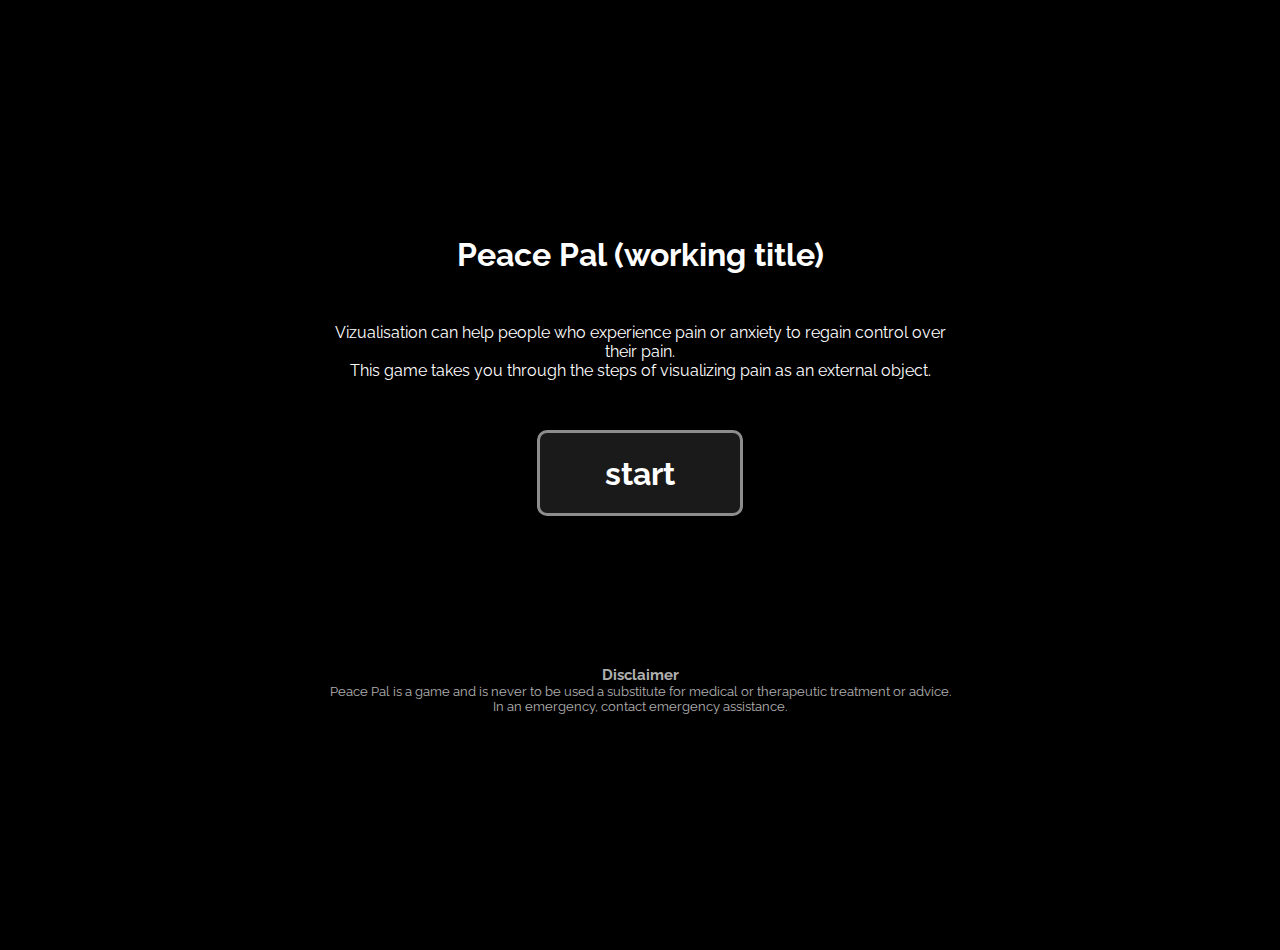
==== index.html @ 53ffc644 "complete first draft styling of landing page, click animation not yet fixed on start button" ====
<!DOCTYPE html>
<html lang="en">
  <head>
    <meta charset="UTF-8" />
    <meta name="viewport" content="width=device-width, initial-scale=1.0" />
    <meta http-equiv="X-UA-Compatible" content="ie=edge" />
    <title>Peace Pal (Working Title)</title>
    <script src="p5/p5.js"></script>
    <script src="p5/p5.min.js"></script>
    <link rel="stylesheet" href="style.css" />
  </head>
  <body>
    <!-- <script src="constants.js"></script> -->
    <!-- <script src="main.js"></script> -->
    <div class="landing">
      <h1>Peace Pal (working title)</h1>
      <div class="intro">
        <p>
          Vizualisation can help people who experience pain or anxiety to regain
          control over their pain.
        </p>
        <p>
          This game takes you through the steps of visualizing pain as an
          external object.
        </p>
        <!-- onclick="setTimeout(start(), 1000)" -->
        <!-- start button not aligning correctly -->
        <div id="start-btn">
          start
        </div>
      </div>
      <div class="disclaimer">
        <h3>Disclaimer</h3>
        <p>
          Peace Pal is a game and is never to be used a substitute for medical
          or therapeutic treatment or advice.
        </p>
        <p>In an emergency, contact emergency assistance.</p>
      </div>
    </div>
  </body>
</html>
---- style.css ----
/*
colors
*/

@import url("https://fonts.googleapis.com/css?family=Raleway:400,700&display=swap");
* {
  margin: 0;
  padding: 0;
}

body {
  font-family: "Raleway", sans-serif;
  font-size: 16px;
  text-align: center;
  display: flex;
  align-items: center;
  justify-content: center; /*not centering when main.js is sourced*/
  height: 100vh;
  background-color: black;
  color: white;
}

.landing {
  display: flex;
  flex-direction: column;
  align-items: center;
  justify-content: center;
  width: 100%;
  height: 100%;
  background-image: url("https://images.unsplash.com/photo-1507275016429-544fc0875edd?ixlib=rb-1.2.1&auto=format&fit=crop&w=1349&q=80"); /*image not showing anymore*/
  background-size: cover; /*not covering?!*/
  background-position: center;
  padding-top: 100px;
}

.landing div {
  width: 50%;
  margin: 50px;
  display: flex;
  flex-direction: column;
  align-items: center;
  justify-content: center;
}

#start-btn {
  display: flex;
  flex-direction: column;
  align-items: center;
  justify-content: center;
  font-weight: bold;
  height: 80px;
  width: 200px;
  font-size: 2rem;
  background-color: rgba(255, 255, 255, 0.1);
  border: 3px solid rgba(255, 255, 255, 0.5);
  border-radius: 10px;
}

#start-btn:hover {
  background-color: rgba(255, 255, 255, 0.2);
}

#start-btn:active {
  animation-name: start-btn-click;
  animation-duration: 200ms;
}

#start-btn:active:after {
  background-color: rgba(255, 255, 255, 0.1);
  transition: all 200ms;
}

.disclaimer {
  justify-self: flex-end;
  color: rgba(255, 255, 255, 0.7);
  font-size: 0.8rem;
}

@keyframes start-btn-click {
  100% {
    background-color: rgba(255, 255, 255, 0.3);
  }
}
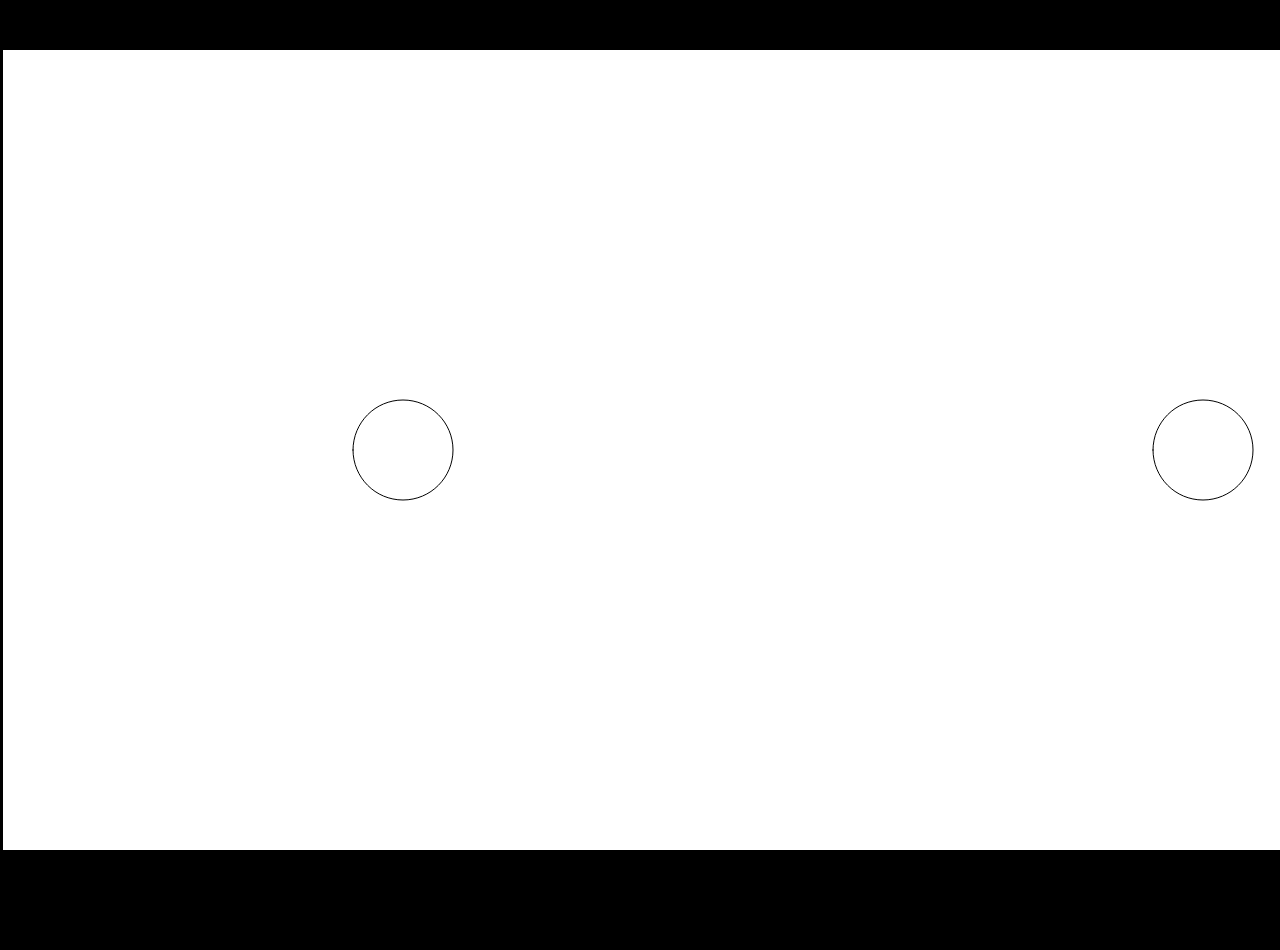
==== commit 563645b7: "begin coding canvas, game, ball setup" ====
--- a/index.html
+++ b/index.html
@@ -10,8 +10,11 @@
     <link rel="stylesheet" href="style.css" />
   </head>
   <body>
-    <!-- <script src="constants.js"></script> -->
-    <!-- <script src="main.js"></script> -->
+    <script src="constants.js"></script>
+    <script src="ball.js"></script>
+    <script src="game.js"></script>
+    <script src="main.js"></script>
+    <!-- when main.js is linked, alignment shifts and the landing div takes up only ca 80% and is justified left ?! -->
     <div class="landing">
       <h1>Peace Pal (working title)</h1>
       <div class="intro">
@@ -23,11 +26,13 @@
           This game takes you through the steps of visualizing pain as an
           external object.
         </p>
-        <!-- onclick="setTimeout(start(), 1000)" -->
-        <!-- start button not aligning correctly -->
-        <div id="start-btn">
+        <!-- no delay for onclick -->
+        <div id="start-btn" onclick="setTimeout(start(), 1000)">
           start
         </div>
+      </div>
+      <div class="links">
+        Add github etc. links here laterrrr
       </div>
       <div class="disclaimer">
         <h3>Disclaimer</h3>
@@ -38,5 +43,6 @@
         <p>In an emergency, contact emergency assistance.</p>
       </div>
     </div>
+    <div class="canvas"></div>
   </body>
 </html>
--- a/style.css
+++ b/style.css
@@ -1,16 +1,17 @@
 /*
-colors
+colors in constanst.js
 */
 
-@import url("https://fonts.googleapis.com/css?family=Raleway:400,700&display=swap");
+@import url("https://fonts.googleapis.com/css?family=Lato:400,400i,700,700i&display=swap");
+
 * {
   margin: 0;
   padding: 0;
 }
 
 body {
-  font-family: "Raleway", sans-serif;
-  font-size: 16px;
+  font-family: "Lato", sans-serif;
+  font-size: 18px;
   text-align: center;
   display: flex;
   align-items: center;
@@ -35,11 +36,15 @@
 
 .landing div {
   width: 50%;
-  margin: 50px;
+  margin: 30px;
   display: flex;
   flex-direction: column;
   align-items: center;
   justify-content: center;
+}
+
+.intro > p {
+  margin: 10px 0;
 }
 
 #start-btn {
@@ -60,17 +65,15 @@
   background-color: rgba(255, 255, 255, 0.2);
 }
 
+/*how to keep color transition going after click is released?? */
 #start-btn:active {
-  animation-name: start-btn-click;
-  animation-duration: 200ms;
-}
-
-#start-btn:active:after {
-  background-color: rgba(255, 255, 255, 0.1);
-  transition: all 200ms;
+  background-color: rgba(255, 255, 255, 0.4);
+  animation-duration: 100ms;
 }
 
 .disclaimer {
+  display: flex;
+  align-items: flex-end;
   justify-self: flex-end;
   color: rgba(255, 255, 255, 0.7);
   font-size: 0.8rem;
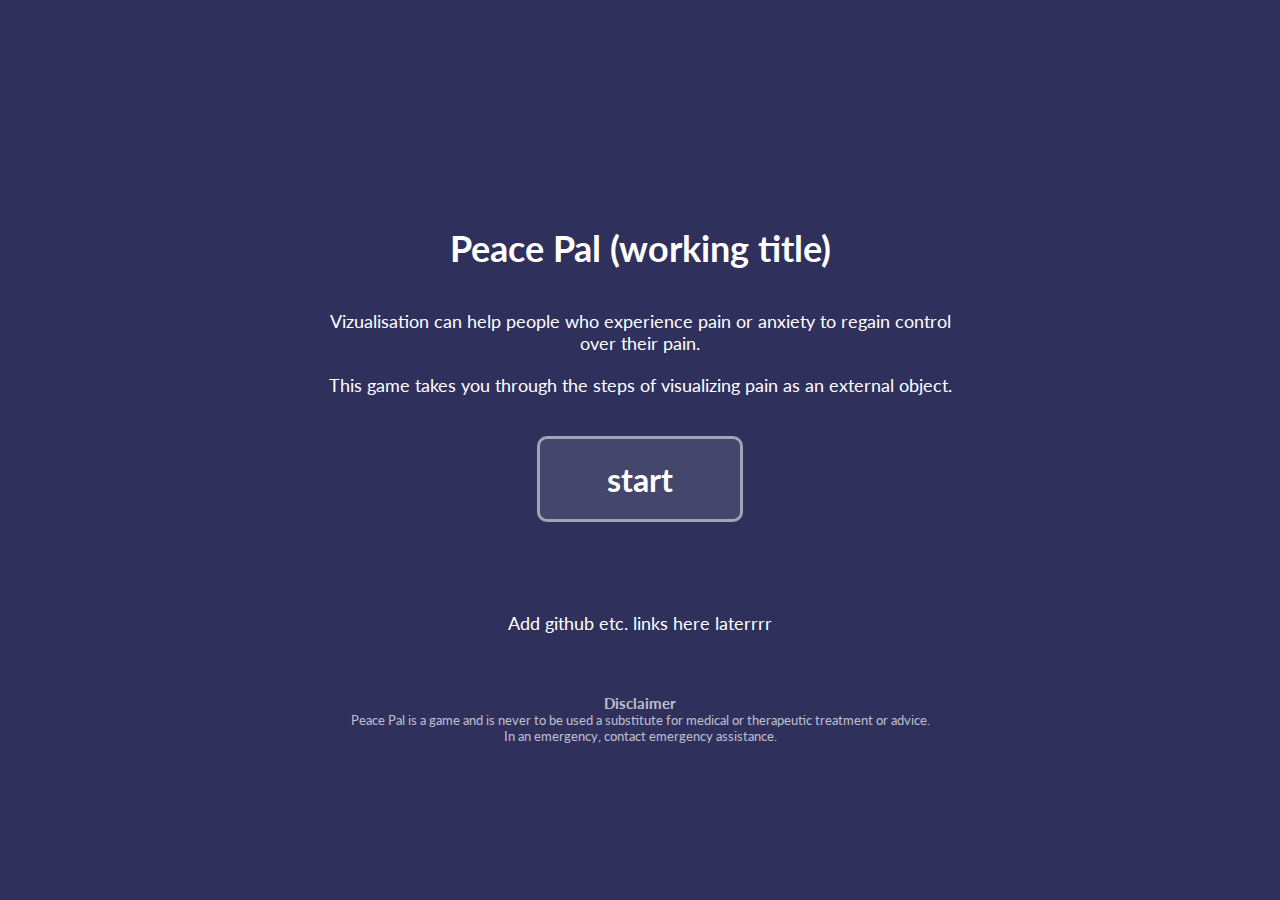
==== commit a0aa2e03: "ball create and resize function working, write create instruction and create button functions in bal" ====
--- a/index.html
+++ b/index.html
@@ -5,15 +5,13 @@
     <meta name="viewport" content="width=device-width, initial-scale=1.0" />
     <meta http-equiv="X-UA-Compatible" content="ie=edge" />
     <title>Peace Pal (Working Title)</title>
-    <script src="p5/p5.js"></script>
-    <script src="p5/p5.min.js"></script>
     <link rel="stylesheet" href="style.css" />
   </head>
   <body>
-    <script src="constants.js"></script>
+    <!-- <script src="constants.js"></script>
     <script src="ball.js"></script>
     <script src="game.js"></script>
-    <script src="main.js"></script>
+    <script src="main.js"></script> -->
     <!-- when main.js is linked, alignment shifts and the landing div takes up only ca 80% and is justified left ?! -->
     <div class="landing">
       <h1>Peace Pal (working title)</h1>
@@ -26,10 +24,11 @@
           This game takes you through the steps of visualizing pain as an
           external object.
         </p>
-        <!-- no delay for onclick -->
-        <div id="start-btn" onclick="setTimeout(start(), 1000)">
-          start
-        </div>
+        <a href="./game.html">
+          <div id="start-btn">
+            start
+          </div>
+        </a>
       </div>
       <div class="links">
         Add github etc. links here laterrrr
@@ -43,6 +42,5 @@
         <p>In an emergency, contact emergency assistance.</p>
       </div>
     </div>
-    <div class="canvas"></div>
   </body>
 </html>
--- a/style.css
+++ b/style.css
@@ -14,10 +14,11 @@
   font-size: 18px;
   text-align: center;
   display: flex;
+  flex-direction: column;
   align-items: center;
   justify-content: center; /*not centering when main.js is sourced*/
   height: 100vh;
-  background-color: black;
+  background-color: rgb(47, 49, 92);
   color: white;
 }
 
@@ -29,9 +30,10 @@
   width: 100%;
   height: 100%;
   background-image: url("https://images.unsplash.com/photo-1507275016429-544fc0875edd?ixlib=rb-1.2.1&auto=format&fit=crop&w=1349&q=80"); /*image not showing anymore*/
-  background-size: cover; /*not covering?!*/
+  background-size: cover;
   background-position: center;
   padding-top: 100px;
+  visibility: visible;
 }
 
 .landing div {
@@ -61,6 +63,12 @@
   border-radius: 10px;
 }
 
+a {
+  color: white;
+  text-decoration: none;
+}
+
+/*hover not working*/
 #start-btn:hover {
   background-color: rgba(255, 255, 255, 0.2);
 }
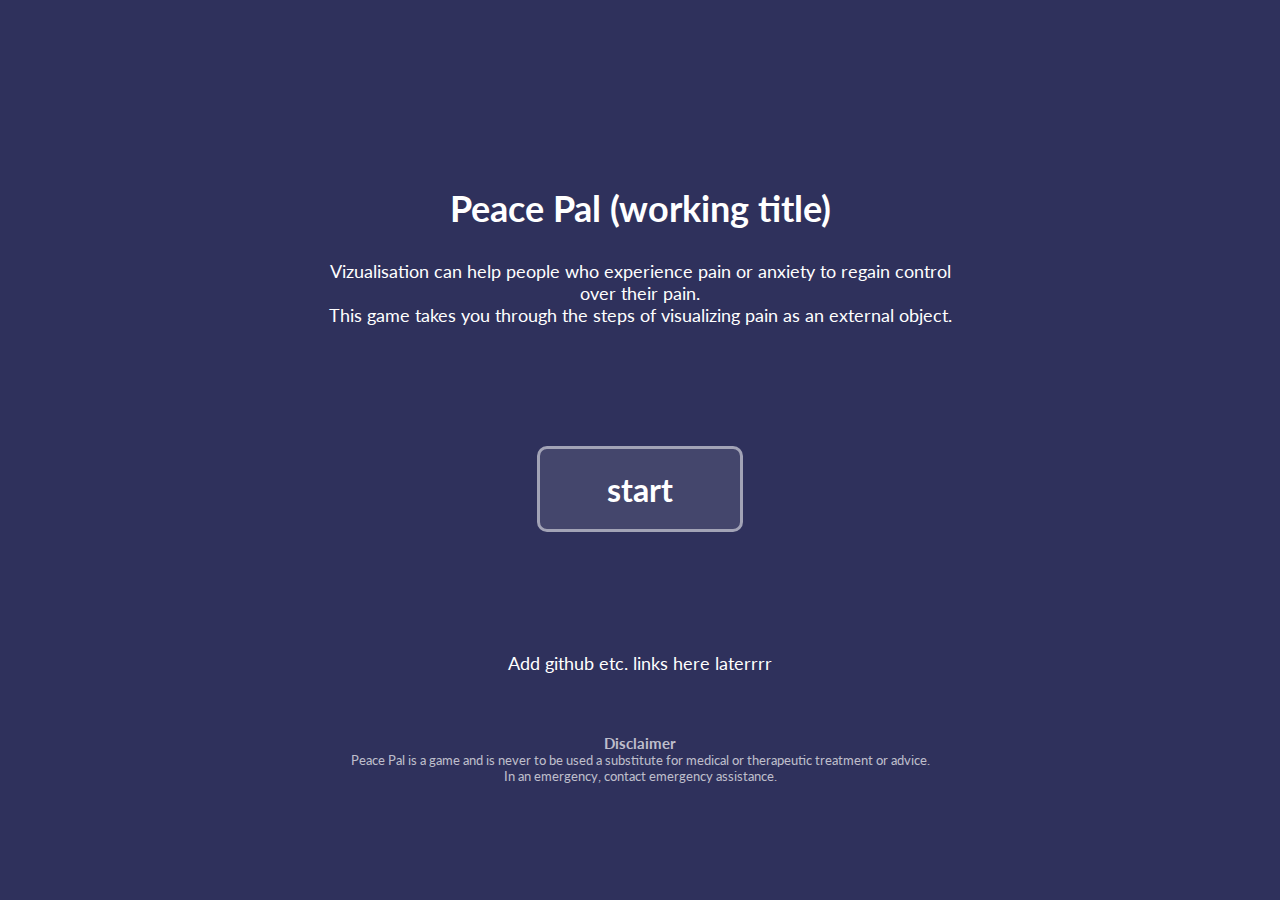
==== commit d8f4e77a: "bounce physics working, looking for solution for text moving with ball" ====
--- a/index.html
+++ b/index.html
@@ -15,7 +15,7 @@
     <!-- when main.js is linked, alignment shifts and the landing div takes up only ca 80% and is justified left ?! -->
     <div class="landing">
       <h1>Peace Pal (working title)</h1>
-      <div class="intro">
+      <div class="intro-1">
         <p>
           Vizualisation can help people who experience pain or anxiety to regain
           control over their pain.
@@ -24,11 +24,17 @@
           This game takes you through the steps of visualizing pain as an
           external object.
         </p>
-        <a href="./game.html">
-          <div id="start-btn">
-            start
-          </div>
-        </a>
+      </div>
+      <div class="intro-2">
+        <p></p>
+        <p></p>
+        <div class="start">
+          <a href="./game.html">
+            <div id="start-btn">
+              start
+            </div>
+          </a>
+        </div>
       </div>
       <div class="links">
         Add github etc. links here laterrrr
--- a/style.css
+++ b/style.css
@@ -19,6 +19,9 @@
   justify-content: center; /*not centering when main.js is sourced*/
   height: 100vh;
   background-color: rgb(47, 49, 92);
+  background-image: url("https://images.unsplash.com/photo-1507275016429-544fc0875edd?ixlib=rb-1.2.1&auto=format&fit=crop&w=1349&q=80"); /*image not showing anymore*/
+  background-size: cover;
+  background-position: center;
   color: white;
 }
 
@@ -29,11 +32,8 @@
   justify-content: center;
   width: 100%;
   height: 100%;
-  background-image: url("https://images.unsplash.com/photo-1507275016429-544fc0875edd?ixlib=rb-1.2.1&auto=format&fit=crop&w=1349&q=80"); /*image not showing anymore*/
-  background-size: cover;
-  background-position: center;
   padding-top: 100px;
-  visibility: visible;
+  /* visibility: visible; */
 }
 
 .landing div {
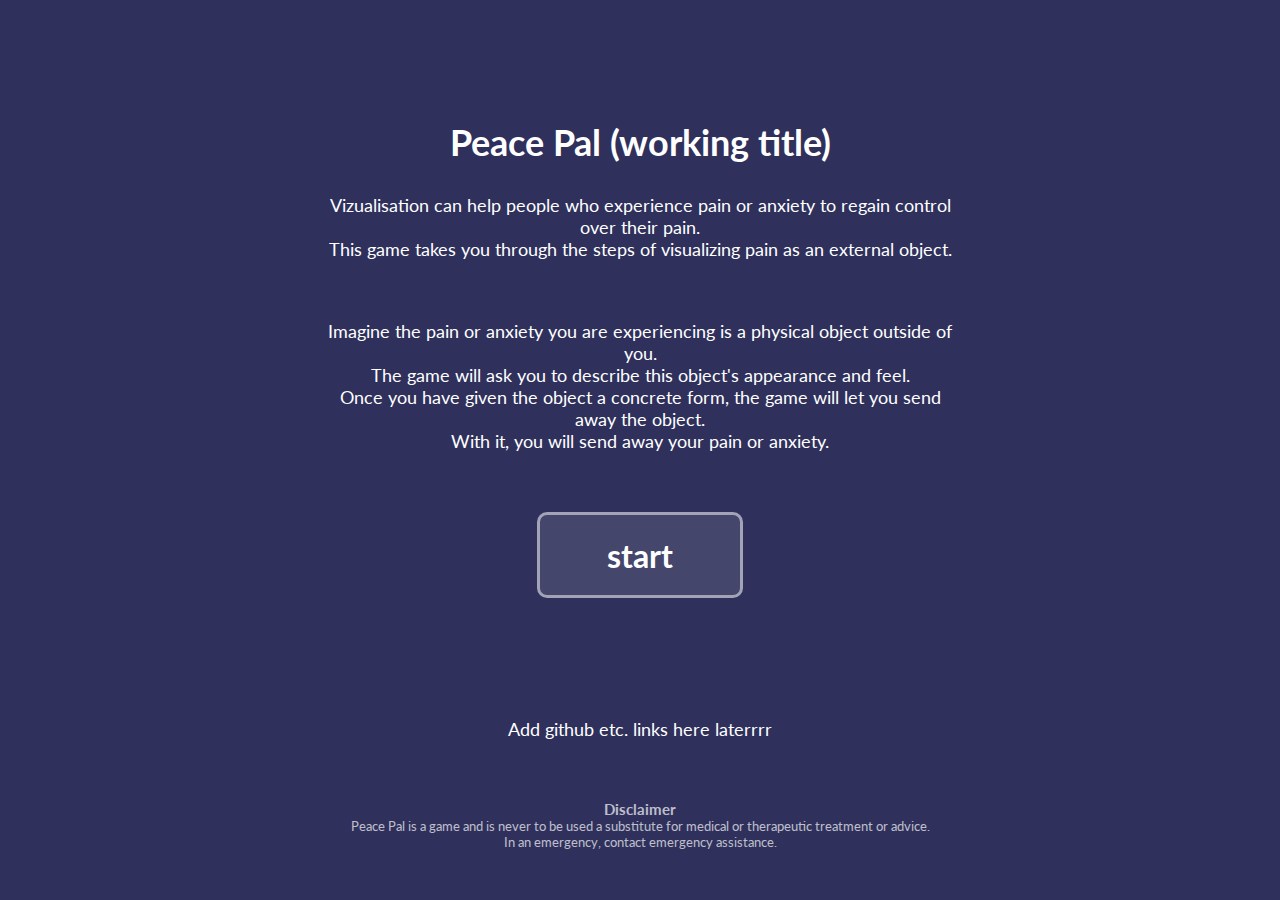
==== commit 74ed0c76: "move button outside of canvas, still no solution for text moving with ball" ====
--- a/index.html
+++ b/index.html
@@ -26,8 +26,18 @@
         </p>
       </div>
       <div class="intro-2">
-        <p></p>
-        <p></p>
+        <p>
+          Imagine the pain or anxiety you are experiencing is a physical object
+          outside of you.
+        </p>
+        <p>
+          The game will ask you to describe this object's appearance and feel.
+        </p>
+        <p>
+          Once you have given the object a concrete form, the game will let you
+          send away the object.
+        </p>
+        <p>With it, you will send away your pain or anxiety.</p>
         <div class="start">
           <a href="./game.html">
             <div id="start-btn">
--- a/style.css
+++ b/style.css
@@ -68,7 +68,28 @@
   text-decoration: none;
 }
 
-/*hover not working*/
+#canvasContainer {
+  width: 1100;
+  display: flex;
+  flex-direction: column;
+  justify-content: center;
+  align-items: center;
+}
+
+#game-btn {
+  display: flex;
+  flex-direction: column;
+  align-items: center;
+  justify-content: center;
+  font-weight: bold;
+  height: 80px;
+  width: 300px;
+  font-size: 1.5rem;
+  background-color: rgba(255, 255, 255, 0.1);
+  border: 3px solid rgba(255, 255, 255, 0.5);
+  border-radius: 10px;
+}
+
 #start-btn:hover {
   background-color: rgba(255, 255, 255, 0.2);
 }
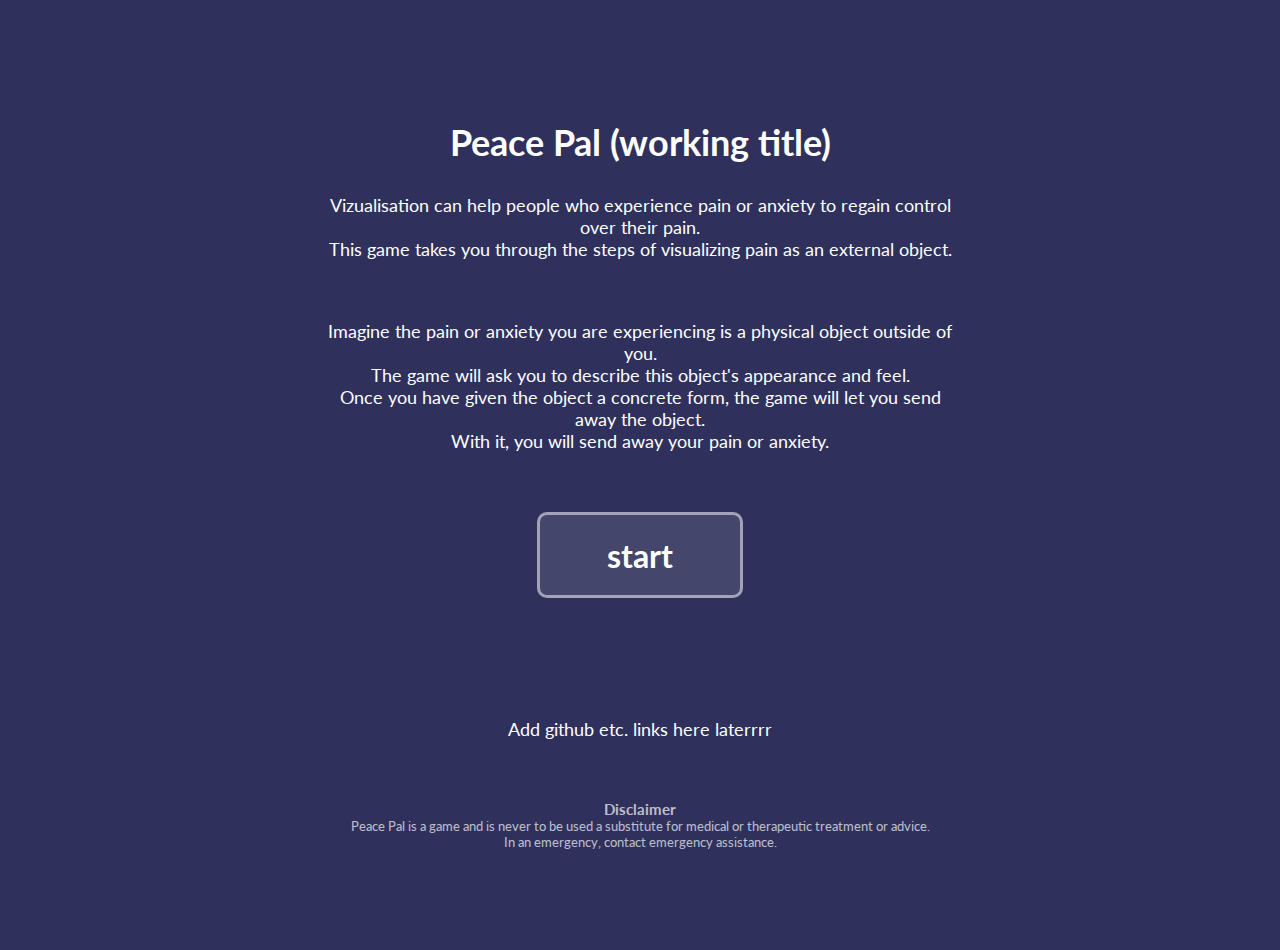
==== commit 9e4e106a: "place controls and labels, add restart button. Alignment and functions all working properly. Landing" ====
--- a/index.html
+++ b/index.html
@@ -40,7 +40,7 @@
         <p>With it, you will send away your pain or anxiety.</p>
         <div class="start">
           <a href="./game.html">
-            <div id="start-btn">
+            <div class = "btn" id="start-btn">
               start
             </div>
           </a>
--- a/style.css
+++ b/style.css
@@ -14,9 +14,9 @@
   font-size: 18px;
   text-align: center;
   display: flex;
-  flex-direction: column;
+  flex-direction: row;
   align-items: center;
-  justify-content: center; /*not centering when main.js is sourced*/
+  justify-content: center;
   height: 100vh;
   background-color: rgb(47, 49, 92);
   background-image: url("https://images.unsplash.com/photo-1507275016429-544fc0875edd?ixlib=rb-1.2.1&auto=format&fit=crop&w=1349&q=80"); /*image not showing anymore*/
@@ -25,6 +25,41 @@
   color: white;
 }
 
+a {
+  color: white;
+  text-decoration: none;
+}
+
+.btn {
+  display: flex;
+  flex-direction: column;
+  align-items: center;
+  justify-content: center;
+  font-weight: bold;
+  height: 80px;
+  font-size: 1.5rem;
+  background-color: rgba(255, 255, 255, 0.1);
+  border: 3px solid rgba(255, 255, 255, 0.5);
+  border-radius: 10px;
+}
+
+.btn:hover {
+  background-color: rgba(255, 255, 255, 0.2);
+}
+
+/*how to keep color transition going after click is released?? */
+.btn:active {
+  background-color: rgba(255, 255, 255, 0.4);
+  animation-duration: 100ms;
+}
+
+@keyframes start-btn-click {
+  100% {
+    background-color: rgba(255, 255, 255, 0.3);
+  }
+}
+
+/* Landing page */
 .landing {
   display: flex;
   flex-direction: column;
@@ -50,54 +85,8 @@
 }
 
 #start-btn {
-  display: flex;
-  flex-direction: column;
-  align-items: center;
-  justify-content: center;
-  font-weight: bold;
-  height: 80px;
+  font-size: 2rem;
   width: 200px;
-  font-size: 2rem;
-  background-color: rgba(255, 255, 255, 0.1);
-  border: 3px solid rgba(255, 255, 255, 0.5);
-  border-radius: 10px;
-}
-
-a {
-  color: white;
-  text-decoration: none;
-}
-
-#canvasContainer {
-  width: 1100;
-  display: flex;
-  flex-direction: column;
-  justify-content: center;
-  align-items: center;
-}
-
-#game-btn {
-  display: flex;
-  flex-direction: column;
-  align-items: center;
-  justify-content: center;
-  font-weight: bold;
-  height: 80px;
-  width: 300px;
-  font-size: 1.5rem;
-  background-color: rgba(255, 255, 255, 0.1);
-  border: 3px solid rgba(255, 255, 255, 0.5);
-  border-radius: 10px;
-}
-
-#start-btn:hover {
-  background-color: rgba(255, 255, 255, 0.2);
-}
-
-/*how to keep color transition going after click is released?? */
-#start-btn:active {
-  background-color: rgba(255, 255, 255, 0.4);
-  animation-duration: 100ms;
 }
 
 .disclaimer {
@@ -108,8 +97,54 @@
   font-size: 0.8rem;
 }
 
-@keyframes start-btn-click {
-  100% {
-    background-color: rgba(255, 255, 255, 0.3);
-  }
+/*Game page*/
+h2 {
+  font-size: 1.8rem;
+  margin: 20px;
 }
+
+.left-container {
+  display: flex;
+  flex-direction: column;
+  justify-content: space-between;
+  height: 500px;
+  width: 600px;
+  align-items: center;
+  margin: 0 50px;
+}
+
+#instruction-container {
+  color: white;
+  font-size: 1.5rem;
+}
+
+#picker-label {
+  position: absolute;
+  top: 44vh;
+  left: 20vw;
+}
+
+#slider-label {
+  position: absolute;
+  top: 55vh;
+  left: 20vw;
+}
+
+#game-btn {
+  width: 300px;
+  margin: 50px 0;
+}
+
+/* text not aligning vertically inside button?! */
+#restart-btn {
+  margin: 50px 0;
+  width: 350px;
+}
+
+#canvasContainer {
+  width: 1100;
+  display: flex;
+  flex-direction: column;
+  justify-content: center;
+  align-items: center;
+}
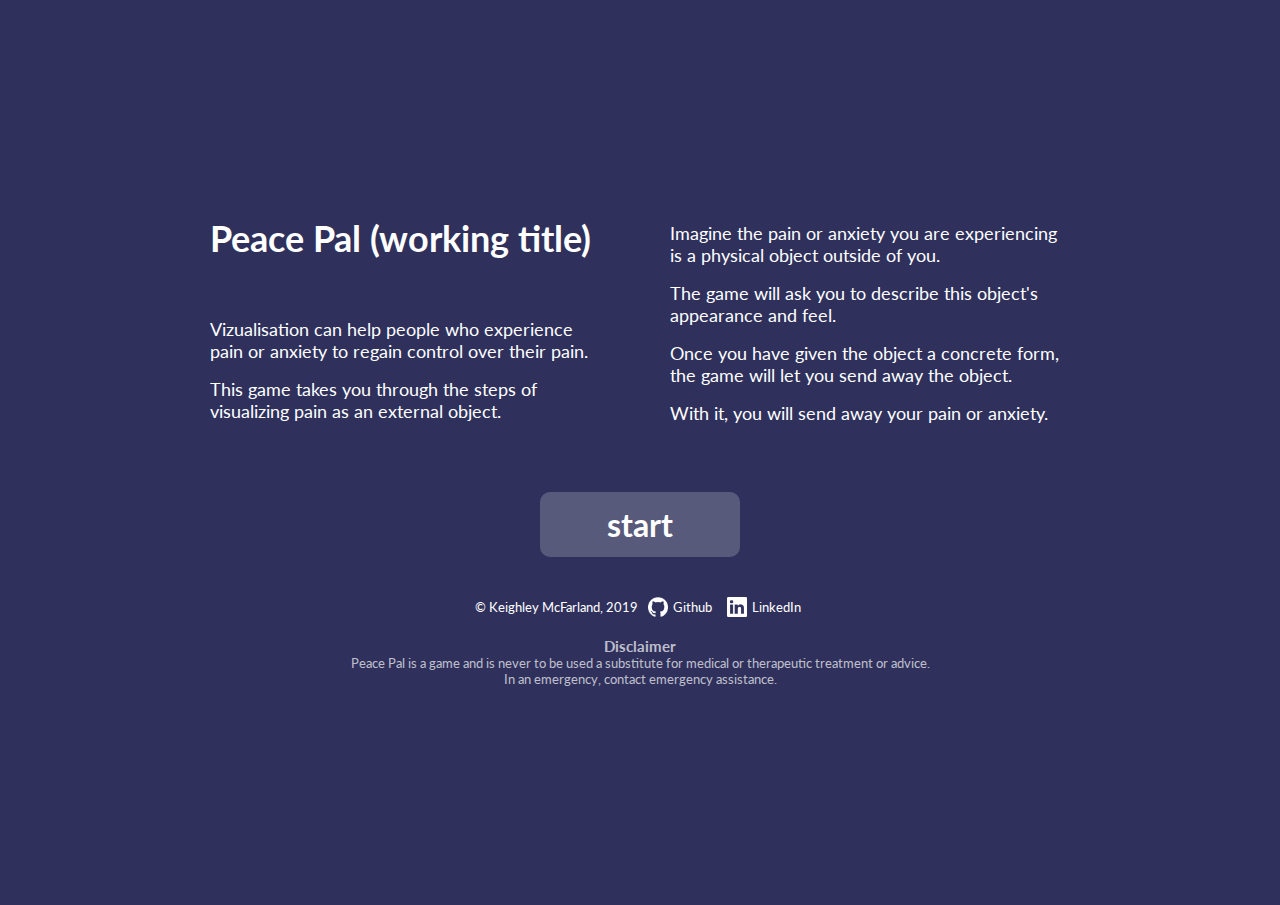
==== commit ed9cfba3: "Ready for deployment" ====
--- a/index.html
+++ b/index.html
@@ -8,47 +8,61 @@
     <link rel="stylesheet" href="style.css" />
   </head>
   <body>
-    <!-- <script src="constants.js"></script>
-    <script src="ball.js"></script>
-    <script src="game.js"></script>
-    <script src="main.js"></script> -->
-    <!-- when main.js is linked, alignment shifts and the landing div takes up only ca 80% and is justified left ?! -->
     <div class="landing">
-      <h1>Peace Pal (working title)</h1>
-      <div class="intro-1">
-        <p>
-          Vizualisation can help people who experience pain or anxiety to regain
-          control over their pain.
-        </p>
-        <p>
-          This game takes you through the steps of visualizing pain as an
-          external object.
-        </p>
+      <div class="intro-container">
+        <div class="intro intro-1">
+          <h1>Peace Pal (working title)</h1>
+          <div>
+            <p>
+              Vizualisation can help people who experience pain or anxiety to
+              regain control over their pain.
+            </p>
+            <p>
+              This game takes you through the steps of visualizing pain as an
+              external object.
+            </p>
+          </div>
+        </div>
+
+        <div class="intro intro-2">
+          <p>
+            Imagine the pain or anxiety you are experiencing is a physical
+            object outside of you.
+          </p>
+          <p>
+            The game will ask you to describe this object's appearance and feel.
+          </p>
+          <p>
+            Once you have given the object a concrete form, the game will let
+            you send away the object.
+          </p>
+          <p>With it, you will send away your pain or anxiety.</p>
+        </div>
       </div>
-      <div class="intro-2">
-        <p>
-          Imagine the pain or anxiety you are experiencing is a physical object
-          outside of you.
-        </p>
-        <p>
-          The game will ask you to describe this object's appearance and feel.
-        </p>
-        <p>
-          Once you have given the object a concrete form, the game will let you
-          send away the object.
-        </p>
-        <p>With it, you will send away your pain or anxiety.</p>
-        <div class="start">
-          <a href="./game.html">
-            <div class = "btn" id="start-btn">
-              start
-            </div>
+      <div class="start">
+        <a href="./game.html">
+          <div class="btn" id="start-btn">
+            start
+          </div>
+        </a>
+      </div>
+
+      <div class="author">
+        © Keighley McFarland, 2019
+        <div class="link">
+          <a href="https://github.com/keighleymcf">
+            <img src="assets/font/github-logo.png" alt="Github Logo" />
+            Github</a
+          >
+        </div>
+        <div class="link">
+          <a href="https://www.linkedin.com/in/keighleymcfarland/">
+            <img src="assets/font/linkedin-logo.png" alt="LinkedIn Logo" />
+            LinkedIn
           </a>
         </div>
       </div>
-      <div class="links">
-        Add github etc. links here laterrrr
-      </div>
+
       <div class="disclaimer">
         <h3>Disclaimer</h3>
         <p>
@@ -58,5 +72,7 @@
         <p>In an emergency, contact emergency assistance.</p>
       </div>
     </div>
+
+    <script src="landingpage.js"></script>
   </body>
 </html>
--- a/style.css
+++ b/style.css
@@ -28,6 +28,9 @@
 a {
   color: white;
   text-decoration: none;
+  display: flex;
+  flex-direction: row;
+  align-items: center;
 }
 
 .btn {
@@ -36,21 +39,22 @@
   align-items: center;
   justify-content: center;
   font-weight: bold;
-  height: 80px;
+  height: 65px;
   font-size: 1.5rem;
-  background-color: rgba(255, 255, 255, 0.1);
-  border: 3px solid rgba(255, 255, 255, 0.5);
+  background-color: rgba(255, 255, 255, 0.2);
+  /* border: 3px solid rgba(255, 255, 255, 0.5); */
   border-radius: 10px;
 }
 
 .btn:hover {
-  background-color: rgba(255, 255, 255, 0.2);
+  background-color: rgba(255, 255, 255, 0.25);
 }
 
 /*how to keep color transition going after click is released?? */
 .btn:active {
-  background-color: rgba(255, 255, 255, 0.4);
-  animation-duration: 100ms;
+  background-color: rgba(255, 255, 255, 0.5);
+  animation-name: "start-btn-click";
+  animation-duration: 1s;
 }
 
 @keyframes start-btn-click {
@@ -65,36 +69,80 @@
   flex-direction: column;
   align-items: center;
   justify-content: center;
-  width: 100%;
+  width: 80%;
   height: 100%;
-  padding-top: 100px;
-  /* visibility: visible; */
+  padding-top: 10px;
 }
 
-.landing div {
-  width: 50%;
-  margin: 30px;
+.intro-container {
+  display: flex;
+  flex-direction: row;
+  align-items: center;
+  justify-content: center;
+  text-align: left;
+  margin-bottom: 30px;
+}
+
+.intro {
+  padding: 0 30px;
   display: flex;
   flex-direction: column;
-  align-items: center;
-  justify-content: center;
+  align-items: flex-start;
+  justify-content: flex-end;
+  width: 400px;
 }
 
-.intro > p {
-  margin: 10px 0;
+.intro-1 {
+  display: flex;
+  flex-direction: column;
+  align-items: flex-start;
+  justify-content: space-between;
+}
+
+h1 {
+  padding-bottom: 50px;
+}
+
+.intro p {
+  padding: 8px 0;
+  justify-self: flex-start;
 }
 
 #start-btn {
   font-size: 2rem;
   width: 200px;
+  margin: 30px;
+}
+
+.author {
+  font-size: 0.8rem;
+  display: flex;
+  flex-direction: row;
+  justify-content: center;
+  align-items: center;
+}
+
+.link {
+  display: flex;
+  flex-direction: row;
+  justify-content: center;
+  align-items: center;
+  padding: 5px;
+}
+
+img {
+  width: 20px;
+  padding: 5px;
 }
 
 .disclaimer {
   display: flex;
-  align-items: flex-end;
+  flex-direction: column;
+  align-items: center;
   justify-self: flex-end;
   color: rgba(255, 255, 255, 0.7);
   font-size: 0.8rem;
+  padding: 10px;
 }
 
 /*Game page*/
@@ -135,16 +183,7 @@
   margin: 50px 0;
 }
 
-/* text not aligning vertically inside button?! */
 #restart-btn {
   margin: 50px 0;
   width: 350px;
 }
-
-#canvasContainer {
-  width: 1100;
-  display: flex;
-  flex-direction: column;
-  justify-content: center;
-  align-items: center;
-}
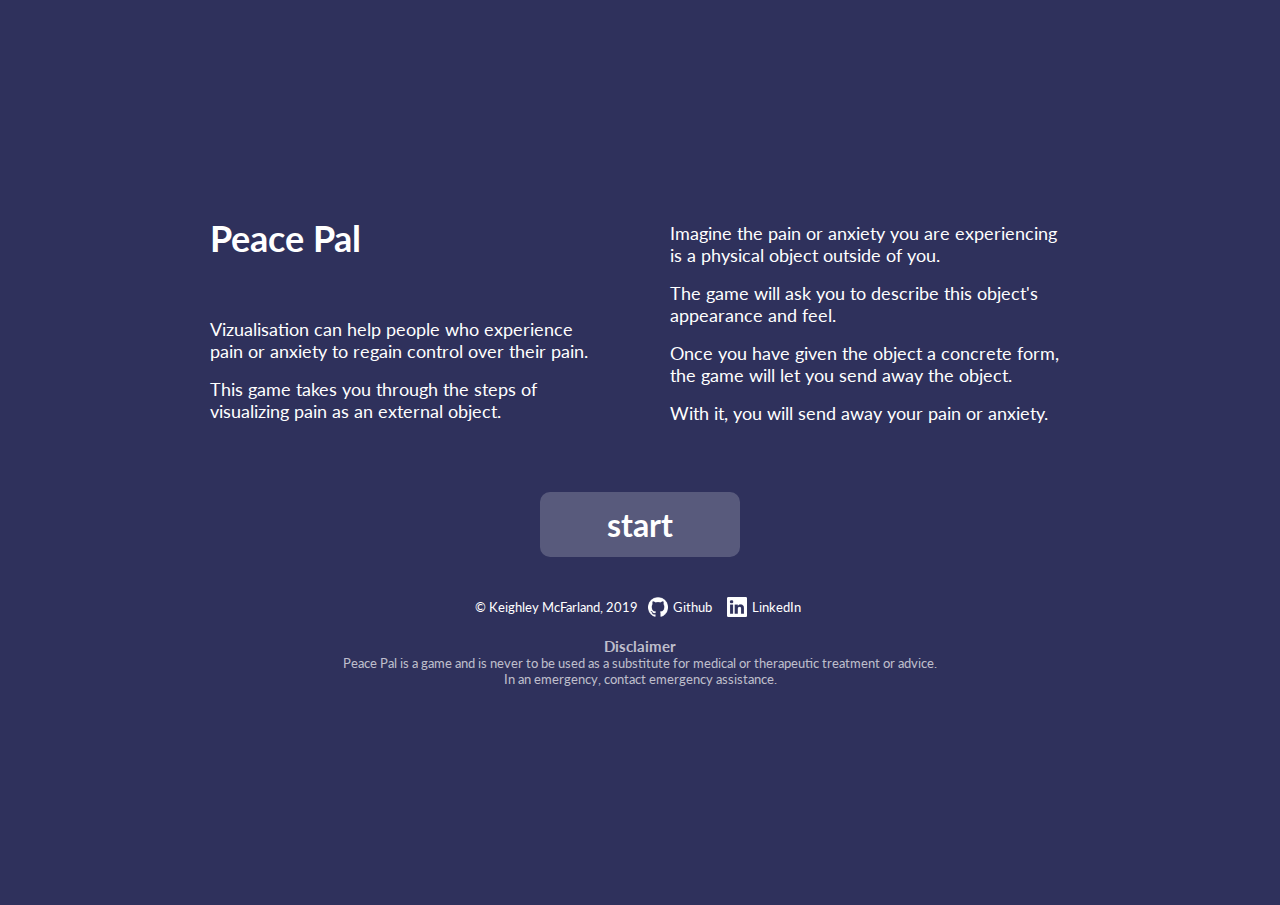
==== commit 8a17e0d6: "set title  after user feedback, fix minor typos" ====
--- a/index.html
+++ b/index.html
@@ -4,14 +4,14 @@
     <meta charset="UTF-8" />
     <meta name="viewport" content="width=device-width, initial-scale=1.0" />
     <meta http-equiv="X-UA-Compatible" content="ie=edge" />
-    <title>Peace Pal (Working Title)</title>
+    <title>Peace Pal</title>
     <link rel="stylesheet" href="style.css" />
   </head>
   <body>
     <div class="landing">
       <div class="intro-container">
         <div class="intro intro-1">
-          <h1>Peace Pal (working title)</h1>
+          <h1>Peace Pal</h1>
           <div>
             <p>
               Vizualisation can help people who experience pain or anxiety to
@@ -66,8 +66,8 @@
       <div class="disclaimer">
         <h3>Disclaimer</h3>
         <p>
-          Peace Pal is a game and is never to be used a substitute for medical
-          or therapeutic treatment or advice.
+          Peace Pal is a game and is never to be used as a substitute for
+          medical or therapeutic treatment or advice.
         </p>
         <p>In an emergency, contact emergency assistance.</p>
       </div>
--- a/style.css
+++ b/style.css
@@ -165,6 +165,18 @@
   color: white;
   font-size: 1.5rem;
 }
+/*
+.hider {
+  background-color: rgba(33, 34, 68);
+  height: 20%;
+  width: 15%;
+  position: absolute;
+  top: 40vh;
+  left: 30vw;
+  z-index: 1;
+  border-radius: 10px;
+}
+*/
 
 #picker-label {
   position: absolute;
